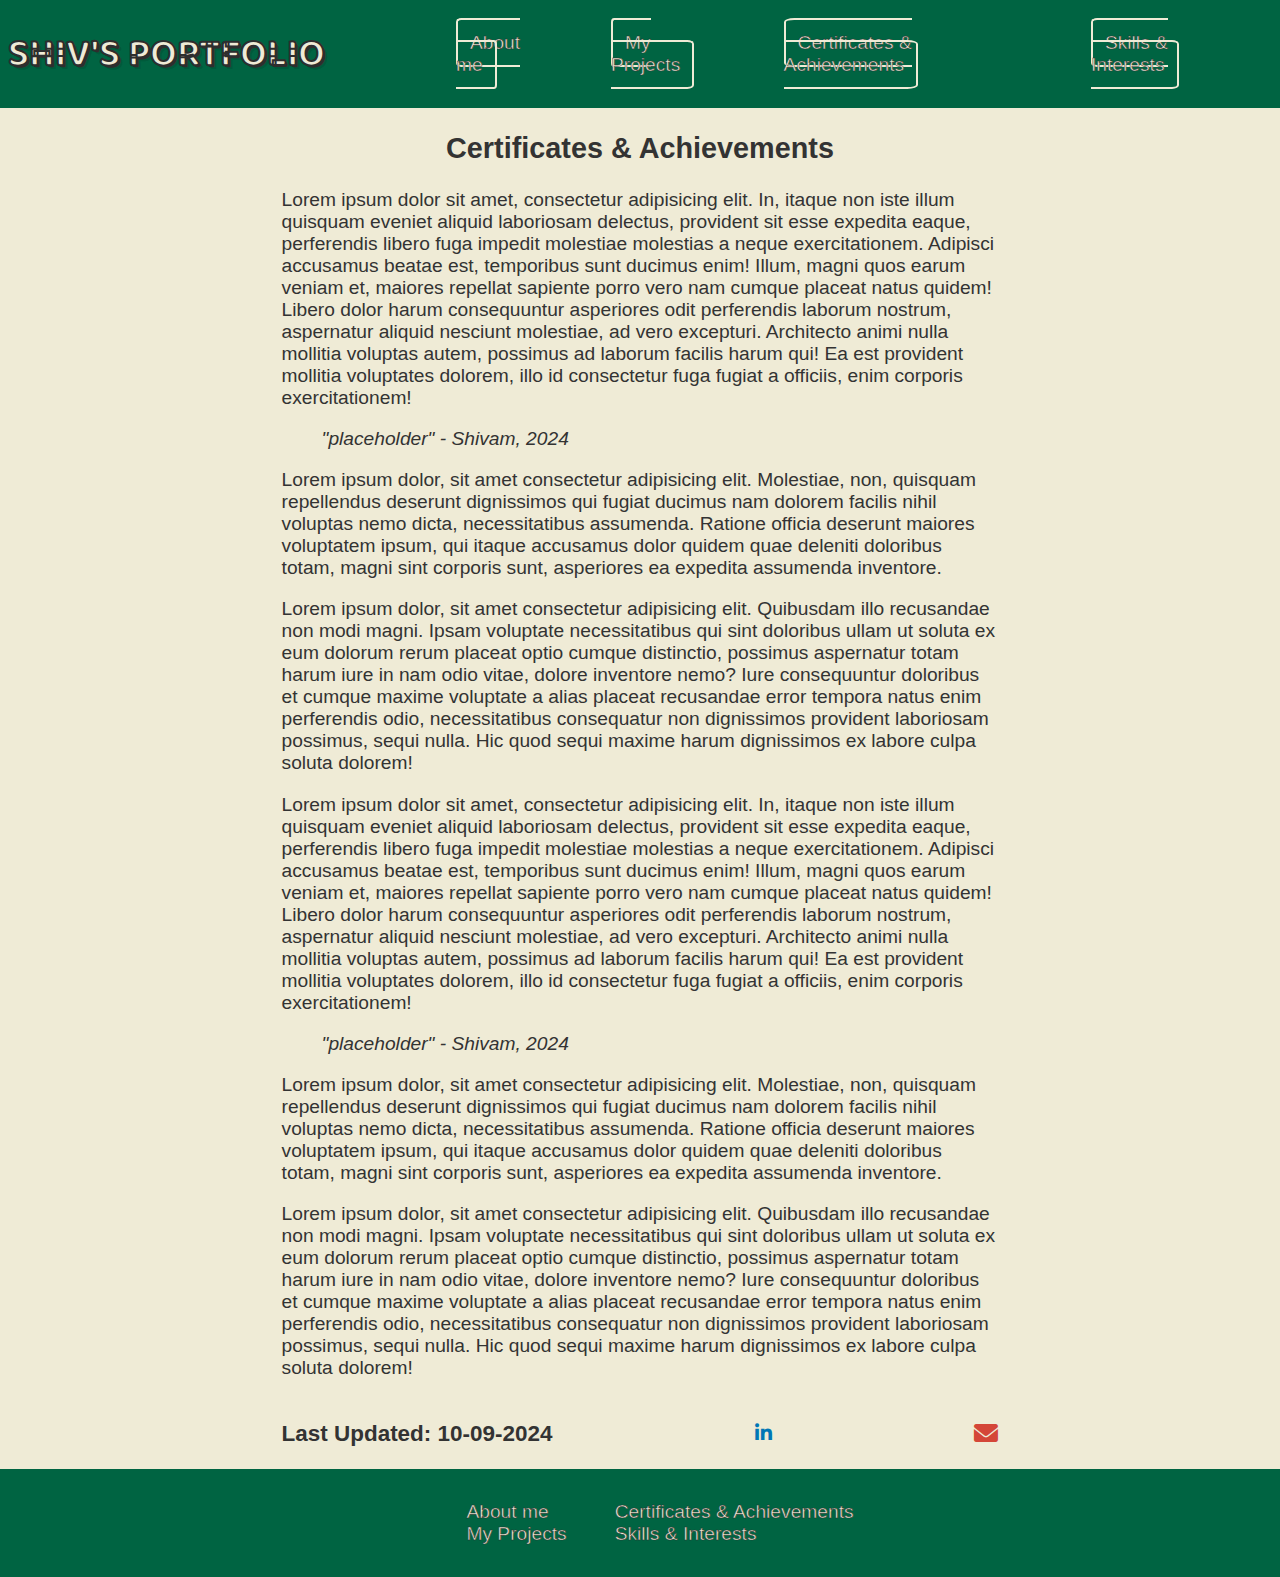
==== ca.html @ 0b52148d "Personalised update" ====
<!DOCTYPE html>
<html lang="en">
<head>
    <link rel="stylesheet" href="https://cdnjs.cloudflare.com/ajax/libs/font-awesome/6.0.0/css/all.min.css">
    <link rel="stylesheet" href="style.css">
    <link href="https://fonts.googleapis.com/css2?family=Baloo+2:wght@700&display=swap"
    rel="stylesheet">
    <meta charset="UTF-8">
    <meta name="viewport" content="width=device-width, initial-scale=1.0">
    <title>ShivsPortfolio</title>
</head>
<body>
    <header>
        <!-- the content of the header goes here  -->
         <h1 id="logo">Shiv's Portfolio</h1>
         <nav>
            <ul id = "nav-ul">
                <li>
                    <a href="index.html" class = "navbutton">About me</a>
                </li>
                <li>
                    <a href="myprojects.html" class = "navbutton">My Projects</a>
                </li>
                <li>
                    <a href="ca.html" class = "navbutton">Certificates & Achievements</a>
                </li>
                <li>
                    <a href="si.html" class="navbutton">Skills & Interests</a>
                </li>

            </ul>
         </nav>
    </header>
    <main>
        <!-- main content of the tab goes here  -->
         <div id = "main-content">
            <div>
                <article> 
                    <header>
                        <!--Article header goes here-->
                        <h2>Certificates & Achievements</h2>
                    </header>
        
                    <main>
                        <p>Lorem ipsum dolor sit amet, consectetur adipisicing elit. In, itaque non iste illum quisquam eveniet aliquid laboriosam delectus, provident sit esse expedita eaque, perferendis libero fuga impedit molestiae molestias a neque exercitationem. Adipisci accusamus beatae est, temporibus sunt ducimus enim! Illum, magni quos earum veniam et, maiores repellat sapiente porro vero nam cumque placeat natus quidem! Libero dolor harum consequuntur asperiores odit perferendis laborum nostrum, aspernatur aliquid nesciunt molestiae, ad vero excepturi. Architecto animi nulla mollitia voluptas autem, possimus ad laborum facilis harum qui! Ea est provident mollitia voluptates dolorem, illo id consectetur fuga fugiat a officiis, enim corporis exercitationem!</p>
                        <blockquote>
                            <cite>"placeholder" - Shivam, 2024</cite>
                        </blockquote>
                        <p> Lorem ipsum dolor, sit amet consectetur adipisicing elit. Molestiae, non, quisquam repellendus deserunt dignissimos qui fugiat ducimus nam dolorem facilis nihil voluptas nemo dicta, necessitatibus assumenda. Ratione officia deserunt maiores voluptatem ipsum, qui itaque accusamus dolor quidem quae deleniti doloribus totam, magni sint corporis sunt, asperiores ea expedita assumenda inventore.</p>
                        <p>Lorem ipsum dolor, sit amet consectetur adipisicing elit. Quibusdam illo recusandae non modi magni. Ipsam voluptate necessitatibus qui sint doloribus ullam ut soluta ex eum dolorum rerum placeat optio cumque distinctio, possimus aspernatur totam harum iure in nam odio vitae, dolore inventore nemo? Iure consequuntur doloribus et cumque maxime voluptate a alias placeat recusandae error tempora natus enim perferendis odio, necessitatibus consequatur non dignissimos provident laboriosam possimus, sequi nulla. Hic quod sequi maxime harum dignissimos ex labore culpa soluta dolorem!
                        </p>

                        <p>Lorem ipsum dolor sit amet, consectetur adipisicing elit. In, itaque non iste illum quisquam eveniet aliquid laboriosam delectus, provident sit esse expedita eaque, perferendis libero fuga impedit molestiae molestias a neque exercitationem. Adipisci accusamus beatae est, temporibus sunt ducimus enim! Illum, magni quos earum veniam et, maiores repellat sapiente porro vero nam cumque placeat natus quidem! Libero dolor harum consequuntur asperiores odit perferendis laborum nostrum, aspernatur aliquid nesciunt molestiae, ad vero excepturi. Architecto animi nulla mollitia voluptas autem, possimus ad laborum facilis harum qui! Ea est provident mollitia voluptates dolorem, illo id consectetur fuga fugiat a officiis, enim corporis exercitationem!</p>
                        <blockquote>
                            <cite>"placeholder" - Shivam, 2024</cite>
                        </blockquote>
                        <p> Lorem ipsum dolor, sit amet consectetur adipisicing elit. Molestiae, non, quisquam repellendus deserunt dignissimos qui fugiat ducimus nam dolorem facilis nihil voluptas nemo dicta, necessitatibus assumenda. Ratione officia deserunt maiores voluptatem ipsum, qui itaque accusamus dolor quidem quae deleniti doloribus totam, magni sint corporis sunt, asperiores ea expedita assumenda inventore.</p>
                        <p>Lorem ipsum dolor, sit amet consectetur adipisicing elit. Quibusdam illo recusandae non modi magni. Ipsam voluptate necessitatibus qui sint doloribus ullam ut soluta ex eum dolorum rerum placeat optio cumque distinctio, possimus aspernatur totam harum iure in nam odio vitae, dolore inventore nemo? Iure consequuntur doloribus et cumque maxime voluptate a alias placeat recusandae error tempora natus enim perferendis odio, necessitatibus consequatur non dignissimos provident laboriosam possimus, sequi nulla. Hic quod sequi maxime harum dignissimos ex labore culpa soluta dolorem!
                        </p>
                    </main>
                    <footer>
                        <div class="base"> 
                            <h3>Last Updated: 10-09-2024</h3>
                            <a href="https://www.linkedin.com/in/shivam-jobanputra-b7aa401b8" target="_blank" style="list-style: none; text-decoration: none; color: #0077B5;"><i class="fab fa-linkedin-in"></i></a>
                            <a href="mailto:shivamjobanputra1267@gmail.com" target="_blank" style="list-style: none; text-decoration: none; color: #D44638; font-size: 24px;"><i class="fas fa-envelope"></i></a>
                        </div>
                    </footer>
                 </article>
             </div>
         </div>
    </main>
    <footer>
        <!-- content of footer goes here  -->
         <section>
            <nav>
                <ul id="footer-ul">
                    <div>
                        <li><a href="index.html">About me</a></li>
                        <li><a href="myprojects.html">My Projects</a></li>
                    </div>
                    
                    <div>
                        <li><a href="ca.html">Certificates & Achievements</a></li>
                        <li><a href="si.html">Skills & Interests</a></li>
                    </div>
                </ul>
            </nav>
         </section>
    </footer>
</body>
</html>
---- style.css ----
body {
    font-family: Arial, sans-serif;
    margin: 0px;
    font-size: 1.5vw;
    background-color: #efebd6;
    color: #333;
}

#logo {
    margin: 0px;
    padding: 8px;
    font-family: 'Baloo 2', sans-serif;
    width: 30%;
    font-weight: 700;
    text-transform: uppercase;
    text-shadow: 2px 2px 0px #2E2E2E, 4px 4px 0px rgba(0, 0, 0, 0.1); /* Creates bubble-like depth */
    -webkit-text-stroke: 2px #2E2E2E; /* Adds dark outline */
}
ul {
    margin: 0px;
}

body > header {
    background-color: #006442;
    color: #efebd6;
    display: flex;
    height: 12vh;
    align-items: center;
    justify-content: space-around;

}
body > header > nav > ul {
    list-style: none;
    text-decoration: none;
}


#nav-ul {
    display: flex;
}
#nav-ul > li {
    padding: 8px;
    margin: 16px;
}

.navbutton {
    color: #efebd6;
    text-decoration: none;
    padding: 12px;
    border: 2px solid #efebd6;
    border-radius: 8%;
    -webkit-text-stroke: 0.5px #2E2E2E; /* Adds dark outline */
}

body > main article {
    width: 70%;
    margin: auto
}

#main-content {
    display: flex;
    justify-content: space-around;
}

#main-content > div {
    width: 80%;
}

h2 {
    text-align: center;
}

body > footer {
    background-color: #006442;
    display: flex;
    align-items: center;
    justify-content: center;
    height: 12vh;
}

img {
    border-radius: 50%;
}

#footer-ul {
    display: flex;
    list-style: none;
}

#footer-ul > div > li > a {
    color: #efebd6;
    text-decoration: none;
    -webkit-text-stroke: 0.5px #2E2E2E; /* Adds dark outline */
    padding: 8px;
    margin: 16px;
}
.photo {
    text-align: center;

}

.base {
    display: flex;
    align-items: center;
    justify-content: space-between;
}
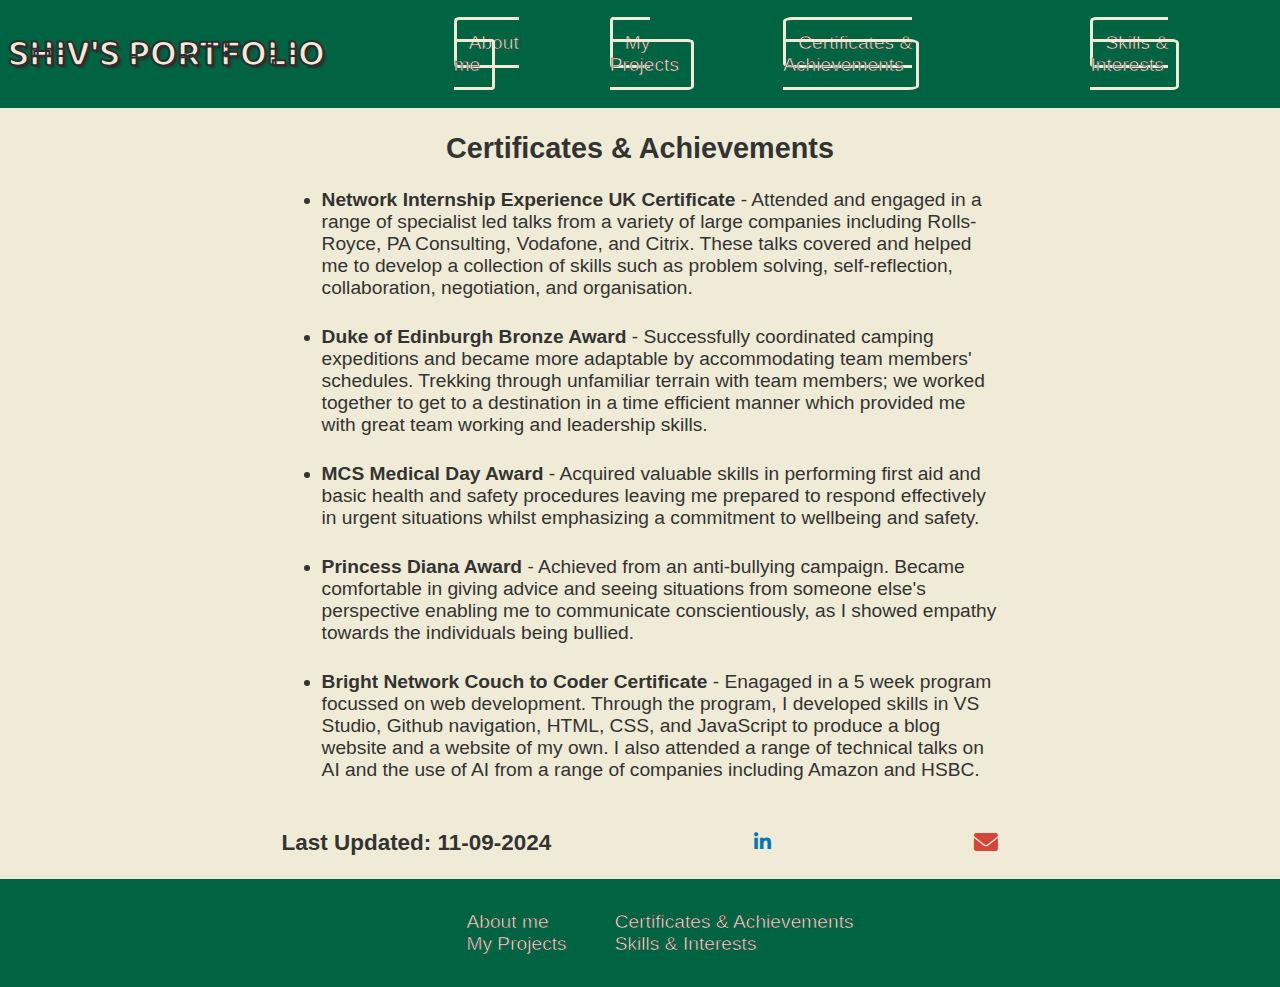
==== commit 93c0b713: "Website section update" ====
--- a/ca.html
+++ b/ca.html
@@ -42,25 +42,17 @@
                     </header>
         
                     <main>
-                        <p>Lorem ipsum dolor sit amet, consectetur adipisicing elit. In, itaque non iste illum quisquam eveniet aliquid laboriosam delectus, provident sit esse expedita eaque, perferendis libero fuga impedit molestiae molestias a neque exercitationem. Adipisci accusamus beatae est, temporibus sunt ducimus enim! Illum, magni quos earum veniam et, maiores repellat sapiente porro vero nam cumque placeat natus quidem! Libero dolor harum consequuntur asperiores odit perferendis laborum nostrum, aspernatur aliquid nesciunt molestiae, ad vero excepturi. Architecto animi nulla mollitia voluptas autem, possimus ad laborum facilis harum qui! Ea est provident mollitia voluptates dolorem, illo id consectetur fuga fugiat a officiis, enim corporis exercitationem!</p>
-                        <blockquote>
-                            <cite>"placeholder" - Shivam, 2024</cite>
-                        </blockquote>
-                        <p> Lorem ipsum dolor, sit amet consectetur adipisicing elit. Molestiae, non, quisquam repellendus deserunt dignissimos qui fugiat ducimus nam dolorem facilis nihil voluptas nemo dicta, necessitatibus assumenda. Ratione officia deserunt maiores voluptatem ipsum, qui itaque accusamus dolor quidem quae deleniti doloribus totam, magni sint corporis sunt, asperiores ea expedita assumenda inventore.</p>
-                        <p>Lorem ipsum dolor, sit amet consectetur adipisicing elit. Quibusdam illo recusandae non modi magni. Ipsam voluptate necessitatibus qui sint doloribus ullam ut soluta ex eum dolorum rerum placeat optio cumque distinctio, possimus aspernatur totam harum iure in nam odio vitae, dolore inventore nemo? Iure consequuntur doloribus et cumque maxime voluptate a alias placeat recusandae error tempora natus enim perferendis odio, necessitatibus consequatur non dignissimos provident laboriosam possimus, sequi nulla. Hic quod sequi maxime harum dignissimos ex labore culpa soluta dolorem!
-                        </p>
-
-                        <p>Lorem ipsum dolor sit amet, consectetur adipisicing elit. In, itaque non iste illum quisquam eveniet aliquid laboriosam delectus, provident sit esse expedita eaque, perferendis libero fuga impedit molestiae molestias a neque exercitationem. Adipisci accusamus beatae est, temporibus sunt ducimus enim! Illum, magni quos earum veniam et, maiores repellat sapiente porro vero nam cumque placeat natus quidem! Libero dolor harum consequuntur asperiores odit perferendis laborum nostrum, aspernatur aliquid nesciunt molestiae, ad vero excepturi. Architecto animi nulla mollitia voluptas autem, possimus ad laborum facilis harum qui! Ea est provident mollitia voluptates dolorem, illo id consectetur fuga fugiat a officiis, enim corporis exercitationem!</p>
-                        <blockquote>
-                            <cite>"placeholder" - Shivam, 2024</cite>
-                        </blockquote>
-                        <p> Lorem ipsum dolor, sit amet consectetur adipisicing elit. Molestiae, non, quisquam repellendus deserunt dignissimos qui fugiat ducimus nam dolorem facilis nihil voluptas nemo dicta, necessitatibus assumenda. Ratione officia deserunt maiores voluptatem ipsum, qui itaque accusamus dolor quidem quae deleniti doloribus totam, magni sint corporis sunt, asperiores ea expedita assumenda inventore.</p>
-                        <p>Lorem ipsum dolor, sit amet consectetur adipisicing elit. Quibusdam illo recusandae non modi magni. Ipsam voluptate necessitatibus qui sint doloribus ullam ut soluta ex eum dolorum rerum placeat optio cumque distinctio, possimus aspernatur totam harum iure in nam odio vitae, dolore inventore nemo? Iure consequuntur doloribus et cumque maxime voluptate a alias placeat recusandae error tempora natus enim perferendis odio, necessitatibus consequatur non dignissimos provident laboriosam possimus, sequi nulla. Hic quod sequi maxime harum dignissimos ex labore culpa soluta dolorem!
-                        </p>
+                        <ul class="ca-list">
+                            <li><strong>Network Internship Experience UK Certificate</strong> - Attended and engaged in a range of specialist led talks from a variety of large companies including Rolls-Royce, PA Consulting, Vodafone, and Citrix. These talks covered and helped me to develop a collection of skills such as problem solving, self-reflection, collaboration, negotiation, and organisation.</li>
+                            <li><strong>Duke of Edinburgh Bronze Award</strong> - Successfully coordinated camping expeditions and became more adaptable by accommodating team members' schedules. Trekking through unfamiliar terrain with team members; we worked together to get to a destination in a time efficient manner which provided me with great team working and leadership skills. </li>
+                            <li><strong>MCS Medical Day Award</strong> - Acquired valuable skills in performing first aid and basic health and safety procedures leaving me prepared to respond effectively in urgent situations whilst emphasizing a commitment to wellbeing and safety.</li>
+                            <li><strong>Princess Diana Award</strong> - Achieved from an anti-bullying campaign. Became comfortable in giving advice and seeing situations from someone else's perspective enabling me to communicate conscientiously, as I showed empathy towards the individuals being bullied.</li>
+                            <li><strong>Bright Network Couch to Coder Certificate</strong> - Enagaged in a 5 week program focussed on web development. Through the program, I developed skills in VS Studio, Github navigation, HTML, CSS, and JavaScript to produce a blog website and a website of my own. I also attended a range of technical talks on AI and the use of AI from a range of companies including Amazon and HSBC.</li>
+                        </ul>
                     </main>
                     <footer>
                         <div class="base"> 
-                            <h3>Last Updated: 10-09-2024</h3>
+                            <h3>Last Updated: 11-09-2024</h3>
                             <a href="https://www.linkedin.com/in/shivam-jobanputra-b7aa401b8" target="_blank" style="list-style: none; text-decoration: none; color: #0077B5;"><i class="fab fa-linkedin-in"></i></a>
                             <a href="mailto:shivamjobanputra1267@gmail.com" target="_blank" style="list-style: none; text-decoration: none; color: #D44638; font-size: 24px;"><i class="fas fa-envelope"></i></a>
                         </div>
--- a/style.css
+++ b/style.css
@@ -47,7 +47,7 @@
     color: #efebd6;
     text-decoration: none;
     padding: 12px;
-    border: 2px solid #efebd6;
+    border: 3px solid #efebd6;
     border-radius: 8%;
     -webkit-text-stroke: 0.5px #2E2E2E; /* Adds dark outline */
 }
@@ -103,4 +103,20 @@
     display: flex;
     align-items: center;
     justify-content: space-between;
+}
+.s1 {
+    display: flex;
+    flex-direction: row;
+    justify-content: space-evenly;
+}
+.ca-list > li {
+    margin-bottom: 3vh;
+}
+
+.hs > li {
+    margin-bottom: 2vh;
+}
+
+.int > li {
+    margin-bottom: 2vh;
 }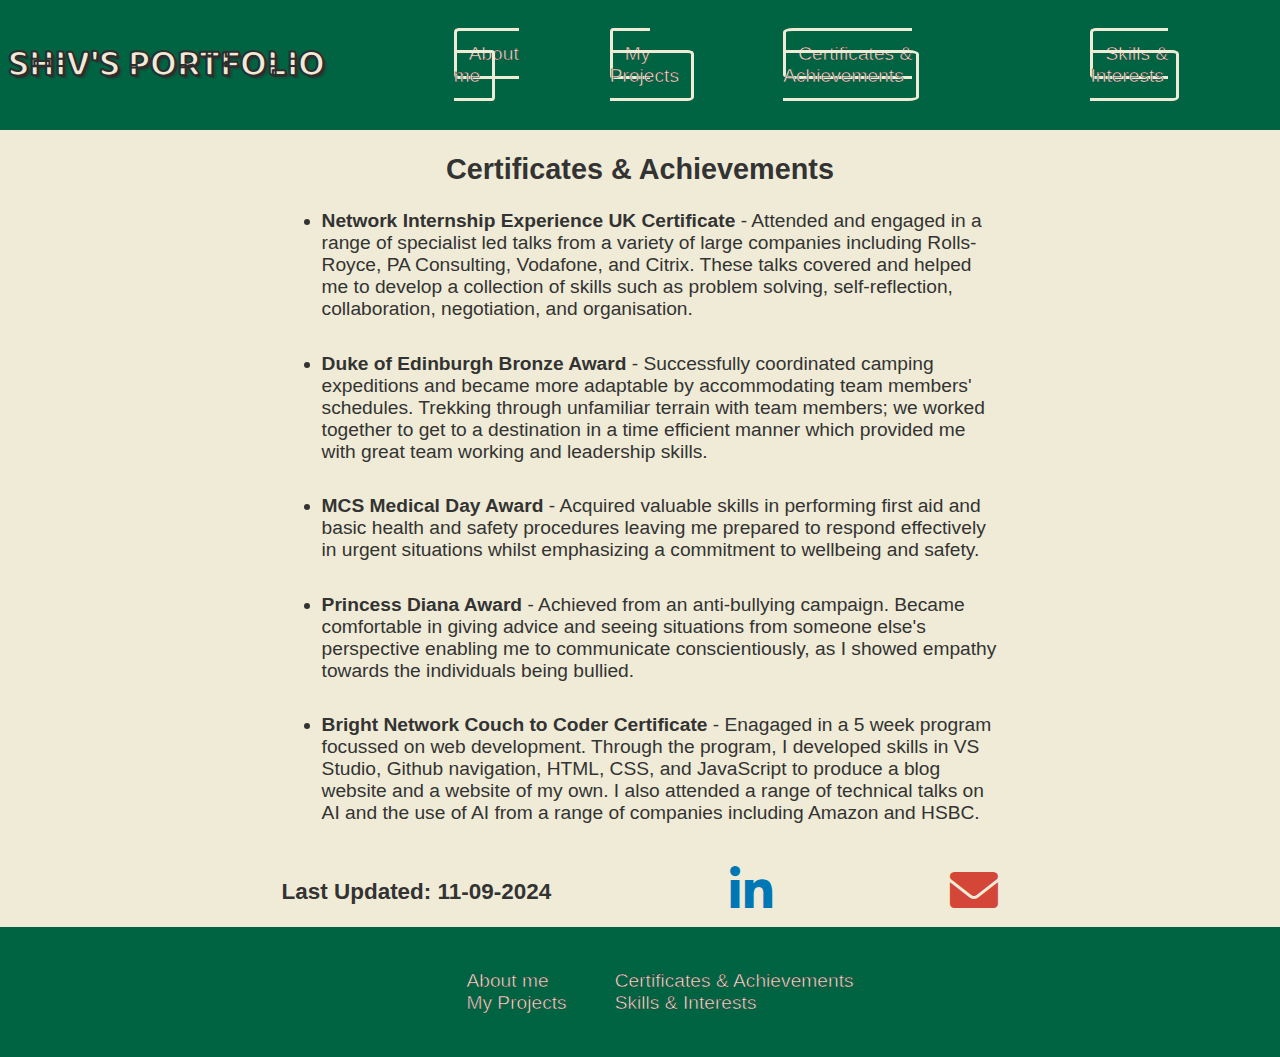
==== commit 277b1937: "Anothertest" ====
--- a/ca.html
+++ b/ca.html
@@ -53,8 +53,8 @@
                     <footer>
                         <div class="base"> 
                             <h3>Last Updated: 11-09-2024</h3>
-                            <a href="https://www.linkedin.com/in/shivam-jobanputra-b7aa401b8" target="_blank" style="list-style: none; text-decoration: none; color: #0077B5;"><i class="fab fa-linkedin-in"></i></a>
-                            <a href="mailto:shivamjobanputra1267@gmail.com" target="_blank" style="list-style: none; text-decoration: none; color: #D44638; font-size: 24px;"><i class="fas fa-envelope"></i></a>
+                            <a href="https://www.linkedin.com/in/shivam-jobanputra-b7aa401b8" target="_blank" style="list-style: none; text-decoration: none; color: #0077B5; font-size: 3rem;"><i class="fab fa-linkedin-in"></i></a>
+                            <a href="mailto:shivamjobanputra1267@gmail.com" target="_blank" style="list-style: none; text-decoration: none; color: #D44638; font-size: 3rem;"><i class="fas fa-envelope"></i></a>
                         </div>
                     </footer>
                  </article>
--- a/style.css
+++ b/style.css
@@ -1,30 +1,30 @@
 body {
     font-family: Arial, sans-serif;
-    margin: 0px;
+    margin: 0rem;
     font-size: 1.5vw;
     background-color: #efebd6;
     color: #333;
 }
 
 #logo {
-    margin: 0px;
-    padding: 8px;
+    margin: 0rem;
+    padding: 0.5rem;
     font-family: 'Baloo 2', sans-serif;
     width: 30%;
     font-weight: 700;
     text-transform: uppercase;
-    text-shadow: 2px 2px 0px #2E2E2E, 4px 4px 0px rgba(0, 0, 0, 0.1); /* Creates bubble-like depth */
-    -webkit-text-stroke: 2px #2E2E2E; /* Adds dark outline */
+    text-shadow: 0.125rem 0.125rem 0rem #2E2E2E, 0.25rem 0.25rem 0rem rgba(0, 0, 0, 0.1); /* Creates bubble-like depth */
+    -webkit-text-stroke: 0.125rem #2E2E2E; /* Adds dark outline */
 }
 ul {
-    margin: 0px;
+    margin: 0rem;
 }
 
 body > header {
     background-color: #006442;
     color: #efebd6;
     display: flex;
-    height: 12vh;
+    height: 8.1rem;
     align-items: center;
     justify-content: space-around;
 
@@ -39,17 +39,17 @@
     display: flex;
 }
 #nav-ul > li {
-    padding: 8px;
-    margin: 16px;
+    padding: 0.5rem;
+    margin: 1rem;
 }
 
 .navbutton {
     color: #efebd6;
     text-decoration: none;
-    padding: 12px;
-    border: 3px solid #efebd6;
+    padding: 0.75rem;
+    border: 0.1875rem solid #efebd6;
     border-radius: 8%;
-    -webkit-text-stroke: 0.5px #2E2E2E; /* Adds dark outline */
+    -webkit-text-stroke: 0.03125rem #2E2E2E; /* Adds dark outline */
 }
 
 body > main article {
@@ -75,7 +75,7 @@
     display: flex;
     align-items: center;
     justify-content: center;
-    height: 12vh;
+    height: 8.1rem;
 }
 
 img {
@@ -90,9 +90,9 @@
 #footer-ul > div > li > a {
     color: #efebd6;
     text-decoration: none;
-    -webkit-text-stroke: 0.5px #2E2E2E; /* Adds dark outline */
-    padding: 8px;
-    margin: 16px;
+    -webkit-text-stroke: 0.03125rem #2E2E2E; /* Adds dark outline */
+    padding: 0.5rem;
+    margin: 1rem;
 }
 .photo {
     text-align: center;
@@ -110,13 +110,13 @@
     justify-content: space-evenly;
 }
 .ca-list > li {
-    margin-bottom: 3vh;
+    margin-bottom: 2.025rem;
 }
 
 .hs > li {
-    margin-bottom: 2vh;
+    margin-bottom: 1.35rem;
 }
 
 .int > li {
-    margin-bottom: 2vh;
+    margin-bottom: 1.35rem;
 }